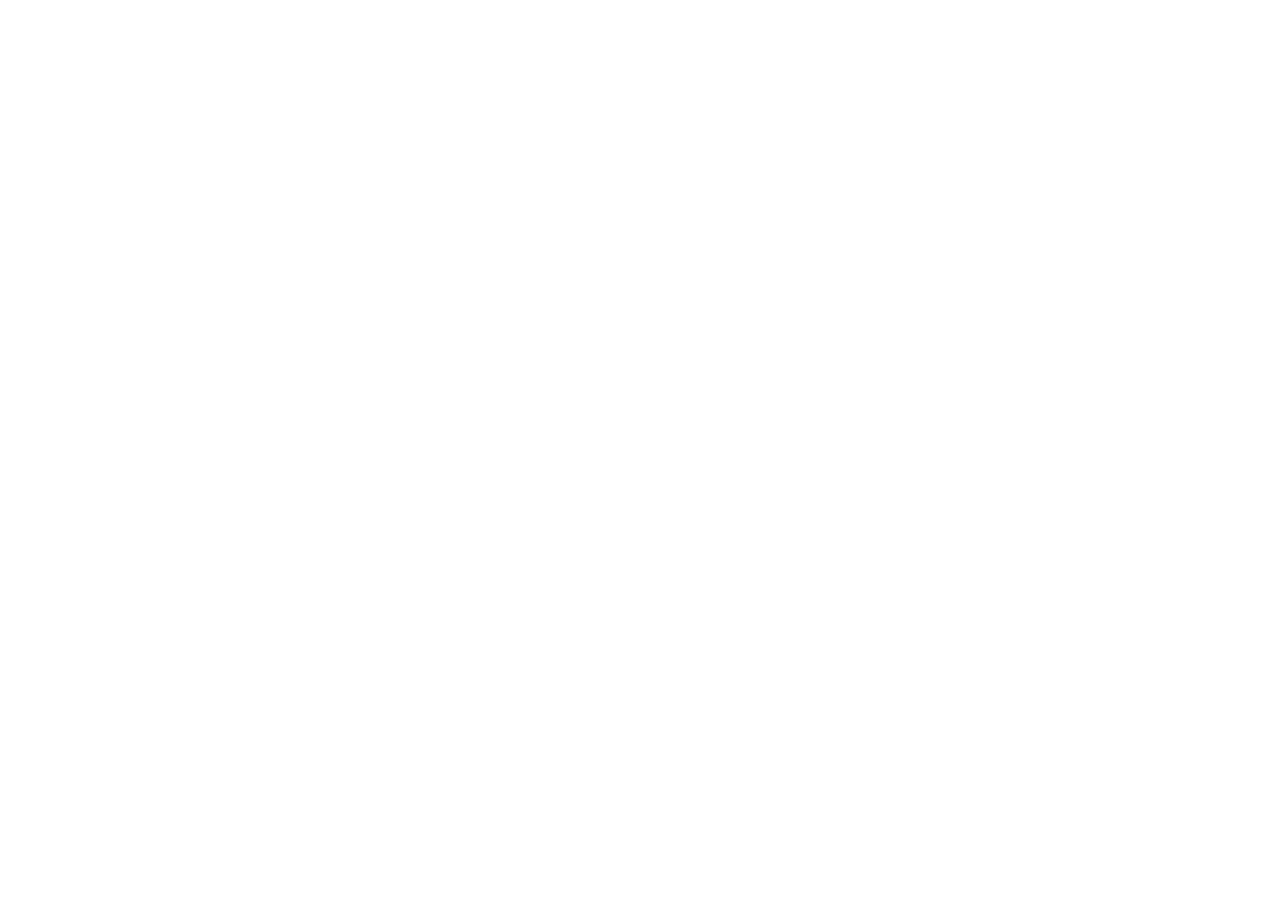
==== index.html @ 6a7826c1 "version 1.1 - Creation of file structure and placeholder HTML files as well as upload of asstes incl" ====
<!doctype html>
<html>
  <head>
    <title>Geoff Goodwin - Developer Page</title>
    <link rel="stylesheet" type="text/css" href="assets/css/reset.css">
    <link rel="stylesheet" type="text/css" href="assets/css/style.css">
  </head>

  <body>

    <!--<div id="headerPlusBody">-->
      <!--<div id="topRow">-->
        <!--<div id="headerContainer">  &lt;!&ndash;align="center" &ndash;&gt;-->
          <!--<header id="header">-->
            <!--<div id="logoName">-->
              <!--<h1>Geoff Goodwin</h1>-->
            <!--</div>-->
            <!--<div id="navLinkFarm">-->
              <!--<a href="index.html" class="headerLink">About</a> |-->
              <!--<a href="portfolio.html" class="headerLink">Portfolio</a> |-->
              <!--<a href="contact.html" class="headerLink" id="headerLinkRight">Contact</a>-->
            <!--</div>-->
          <!--</header>-->
        <!--</div>-->
      <!--</div>-->

      <!--<div id="contentContainer" align="center">-->

        <!--<div class="content">-->

          <!--<div class="contentSection mainBodyContainer">-->
            <!--<h1 class="mainBodyCaption">About Me</h1>-->
            <!--<hr>-->
            <!--<img src="assets/images/headshotsquare.png" id="profilePic" class="contentSection">-->
            <!--<p>Bacon ipsum dolor amet frankfurter pork belly sirloin, shankle spare ribs capicola ball tip. Landjaeger shank beef prosciutto. Jerky turducken sirloin prosciutto ribeye sausage picanha pork. Spare ribs salami buffalo, t-bone cupim pancetta corned beef landjaeger jerky filet mignon sausage beef prosciutto chuck. Shankle pork chop short loin andouille swine, tail cow buffalo tri-tip hamburger jerky salami.</p>-->
            <!--<br>-->
            <!--<p>Pork pork loin turducken sirloin. Picanha meatball ribeye, corned beef chicken kielbasa cow. Pork belly tongue strip steak ham hock short ribs sirloin. Beef ribs tenderloin picanha ham frankfurter swine rump pastrami pork short loin sausage salami. Rump beef pork belly beef ribs pancetta cupim. Turducken doner shank t-bone alcatra.</p>-->
          <!--</div>-->

          <!--&lt;!&ndash; RIGHT SIDE CONNECT WITH ME BOX &ndash;&gt;-->

          <!--<div id="connectWithMeContainer" class="contentSection">-->
            <!--<h2 id="connectWithMeCaption">Connect with Me</h2>-->
            <!--<hr>-->
            <!--<table id="logoFarm" width="100%">-->
              <!--<tr>-->
                <!--<td align="center"><a href="https://github.com/Geoff-Goodwin-Dev" target="_blank"><img src="assets/images/logo-github.png" width="45px" class="logoLink"></a></td>-->
                <!--<td align="center"><a href="https://www.linkedin.com/in/geoff-goodwin-dev/" target="_blank"><img src="assets/images/logo-linkedin.png" width="45px" class="logoLink"></a></td>-->
                <!--<td align="center"><a href="https://stackoverflow.com/users/9107950/geoff-goodwin" target="_blank"><img src="assets/images/logo-stackoverflow.png" width="45px" class="logoLink"></a></td>-->
              <!--</tr>-->
            <!--</table>-->
          <!--</div>-->

        <!--</div>-->

      <!--</div>-->
    <!--</div>-->

    <!--<footer id="footer">-->
      <!--Copyright &copy Geoffrey Goodwin 2017-->
    <!--</footer>-->

  </body>

</html>
---- assets/css/style.css ----
/** {*/
  /*box-sizing: border-box;*/
/*}*/

/*body {*/
  /*height: 100%;*/
  /*font-family: 'Arial', 'Helvetica Neue', Helvetica, sans-serif;*/
  /*font-size: 16px;*/
  /*color: #777777;*/
  /*background-image: url('../images/pattern1.jpg');*/
/*}*/

/*#headerPlusBody {*/
  /*min-height: calc(100vh - 70px);*/
/*}*/

/*#topRow {*/
  /*background-color: #ffffff;*/
  /*line-height: 85px;*/
/*}*/

/*header {*/
  /*display: flex;*/
  /*width: 960px;*/
  /*margin-bottom: 0;*/
/*}*/

/*h1 {*/
  /*font-family: Verdana, Geneva, sans-serif;*/
  /*display: block;*/
  /*font-size: 28px;*/
  /*font-weight: bold;*/
/*}*/

/*h2 {*/
  /*font-family: Verdana, Geneva, sans-serif;*/
  /*color: #4aaaa5;*/
  /*display: block;*/
  /*font-size: 18px;*/
  /*font-weight: bold;*/
/*}*/

/*h3 {*/
  /*font-family: Verdana, Geneva, sans-serif;*/
  /*color: #ffffff;*/
  /*display: block;*/
  /*font-size: 16px;*/
/*}*/

/*#headerContainer {*/
  /*margin: auto;*/
  /*border-bottom: 3px solid #cccccc;*/
  /*box-shadow: 0 10px 14px rgba(0, 0, 0, 0.2);*/
/*}*/

/*#logoName {*/
  /*float: left;*/
  /*background-color: #4aaaa5;*/
  /*color: #ffffff;*/
  /*padding: 0 20px;*/
  /*width: 30%;*/
  /*text-align: center;*/
/*}*/

/*#navLinkFarm {*/
  /*background-color: #ffffff;*/
  /*float: left;*/
  /*text-align: right;*/
  /*width: 70%;*/
/*}*/

/*.headerLink {*/
  /*color: #aaaaaa;*/
  /*text-decoration: none;*/
  /*font-size: 18px;*/
  /*margin: 0 15px;*/
  /*-webkit-transition: .3s;*/
  /*transition: .3s;*/
/*}*/

/*.headerLink:hover {*/
  /*text-shadow: 0 0 5px rgba(74, 170, 165, 0.8);*/
  /*color: #000000;*/
  /*-webkit-transition: .5s;*/
  /*transition: .5s;*/
/*}*/

/*#headerLinkRight {*/
  /*margin-right: 0;*/
/*}*/

/*#contentContainer {*/
  /*clear: both;*/
  /*padding-top: 30px;*/
  /*margin-bottom: 20px;*/
/*}*/

/*.content {*/
  /*margin: 0;*/
  /*width: 960px;*/
/*}*/

/*.mainBodyContainer {*/
  /*float: left;*/
  /*width: 650px;*/
  /*padding: 0 25px 25px 25px;*/
  /*text-align: left;*/
  /*line-height: 22px;*/
  /*margin-bottom: 20px;*/
/*}*/

/*.mainBodyCaption {*/
  /*color: #4aaaa5;*/
  /*font-size: 24px;*/
  /*padding: 20px 0;*/
/*}*/

/*#profilePic {*/
  /*float: left;*/
  /*width: 45%;*/
  /*margin-right: 20px;*/
  /*margin-bottom: 20px;*/
  /*position: relative;*/
  /*top: 6px;*/
  /*border: 1px solid #666666;*/
  /*border-radius: 3px;*/
/*}*/

/*.contentSection {*/
  /*border: 1px solid #cccccc;*/
  /*border-radius: 3px;*/
  /*box-shadow: 3px 3px 10px rgba(0, 0, 0, 0.4), inset 3px 15px 20px rgba(255, 255, 255, 1);*/
  /*background-color: rgba(256, 256, 256, 0.8);*/
/*}*/

/*hr {*/
  /*height: 12px;*/
  /*border: 0;*/
  /*box-shadow: inset 0 8px 8px -8px rgba(0, 0, 0, 0.5);*/
  /*margin: 0 0 10px 0;*/
/*}*/

/*!* -------PORTFOLIO SECTION------------ *!*/

/*.leftPortfolioItem {*/
  /*float: left;*/
/*}*/

/*.rightPortfolioItem {*/
  /*float: right;*/
/*}*/

/*.folioItem {*/
  /*background-color: #242bb3;*/
  /*height: 205px;*/
  /*width: 275px;*/
  /*margin-bottom: 60px;*/
  /*position: relative;*/
  /*box-shadow: 5px 5px 10px rgba(0, 0, 0, 0.5), inset 3px 3px 18px rgba(255, 255, 255, 0.3);*/
  /*border: 1px solid #666666;*/
  /*background-size: 100%;*/
/*}*/

/*.folioCaption {*/
  /*text-align: center;*/
  /*color: #ffffff;*/
  /*background-color: rgba(74, 170, 165, 0.8);*/
  /*line-height: 60px;*/
  /*position: absolute;*/
  /*bottom: 10px;*/
  /*width: 100%;*/
  /*box-shadow: 1px 3px 3px rgba(0, 0, 0, 0.2);*/
/*}*/

/*#hangman {*/
  /*background-image: url("../images/folio1_hangman.png");*/
/*}*/

/*#rpg {*/
  /*background-image: url("../images/folio2_rpg.png");*/
/*}*/

/*#trivia {*/
  /*background-image: url("../images/folio3_trivia.png");*/
/*}*/

/*#rutgers {*/
  /*background-image: url("../images/folio4_rutgers.png");*/
/*}*/

/*#rockPaperScissors {*/
  /*background-image: url("../images/folio5_rockpaperscissors.png");*/
/*}*/

/*#connectWithMeContainer {*/
  /*float: right;*/
  /*width: 270px;*/
  /*padding: 0 25px 20px 25px;*/
/*}*/

/*#connectWithMeCaption {*/
  /*padding: 20px 0;*/
/*}*/

/*.logoLink {*/
  /*border-radius: 6px;*/
  /*background-color: #eeeeee;*/
  /*box-shadow: 3px 3px 10px rgba(0, 0, 0, 0.4);*/
  /*-webkit-transition: .3s;*/
  /*transition: .3s;*/
/*}*/

/*.logoLink:hover {*/
  /*box-shadow: 1px 1px 5px rgba(0, 0, 0, 0.3);*/
  /*-webkit-transition: .5s;*/
  /*transition: .5s;*/
/*}*/

/*!*  ------------Contact Webform Section------------ *!*/

/*form {*/
  /*margin: 0 auto;*/
/*}*/

/*form > div {*/
  /*position: relative;*/
  /*margin-top: 16px;*/
/*}*/

/*form > div > input[type="text"],*/
/*form > div > input[type="email"],*/
/*form > div > textarea {*/
  /*width: 100%;*/
  /*padding: 12px;*/
  /*border: 1px solid #cccccc;*/
  /*border-radius: 3px;*/
  /*margin: 4px 0;*/
  /*resize: vertical;*/
  /*box-shadow: inset 2px 2px 5px rgba(0, 0, 0, 0.1);*/
/*}*/

/*form > div > input[type="text"]:focus,*/
/*form > div > input[type="email"]:focus {*/
  /*background: white;*/
/*}*/

/*form > div > input[type="text"]:valid,*/
/*form > div > input[type="email"]:valid  {*/
  /*background: #ffffff url("../images/check.png") no-repeat 98% 50%;*/
  /*background-size: 20px;*/
  /*border: 1px solid #2db34a;*/
/*}*/

/*form > div > input[type="text"]:invalid:not(:focus):not(:placeholder-shown),*/
/*form > div > input[type="email"]:invalid:not(:focus):not(:placeholder-shown) {*/
  /*background: #ffe6e6;*/
  /*border: 1px solid #FF0000;*/
/*}*/

/*form > div > input[type="text"]:invalid:not(:focus):not(:placeholder-shown) ~ .requirements,*/
/*form > div > input[type="email"]:invalid:not(:focus):not(:placeholder-shown) ~ .requirements {*/
  /*max-height: 200px;*/
  /*padding-bottom: 10px;*/
/*}*/

/*form > div .requirements {*/
  /*max-height: 0;*/
  /*-webkit-transition: .8s;*/
  /*transition: .8s;*/
  /*overflow: hidden;*/
  /*color: red;*/
  /*font-size: 14px;*/
/*}*/

/*label {*/
  /*font-weight: bold;*/
/*}*/

/*#messageContent {*/
  /*height: 200px;*/
/*}*/

/*input[type=submit],*/
/*input[type=reset] {*/
  /*background-color: #4aaaa5;*/
  /*color: #ffffff;*/
  /*padding: 12px 20px;*/
  /*border: none;*/
  /*border-radius: 3px;*/
  /*cursor: pointer;*/
  /*box-shadow: 3px 3px 10px rgba(0, 0, 0, 0.4);*/
  /*font-size: 16px;*/
  /*margin-right: 20px;*/
  /*-webkit-transition: .3s;*/
  /*transition: .3s;*/
/*}*/

/*input[type=submit]:hover,*/
/*input[type=reset]:hover{*/
  /*background-color: #2D918D;*/
  /*box-shadow: 1px 1px 5px rgba(0, 0, 0, 0.3);*/
  /*-webkit-transition: .5s;*/
  /*transition: .5s;*/
/*}*/

/*.container {*/
  /*border-radius: 5px;*/
/*}*/


/*footer {*/
  /*clear: both;*/
  /*border-top: 8px solid #4aaaa5;*/
  /*background-color: #666666;*/
  /*color: #999999;*/
  /*font-size: 12px;*/
  /*padding: 30px;*/
  /*height: 50px;*/
  /*width: 100%;*/
  /*text-align: center;*/
  /*margin-top: -20px;*/
/*}*/
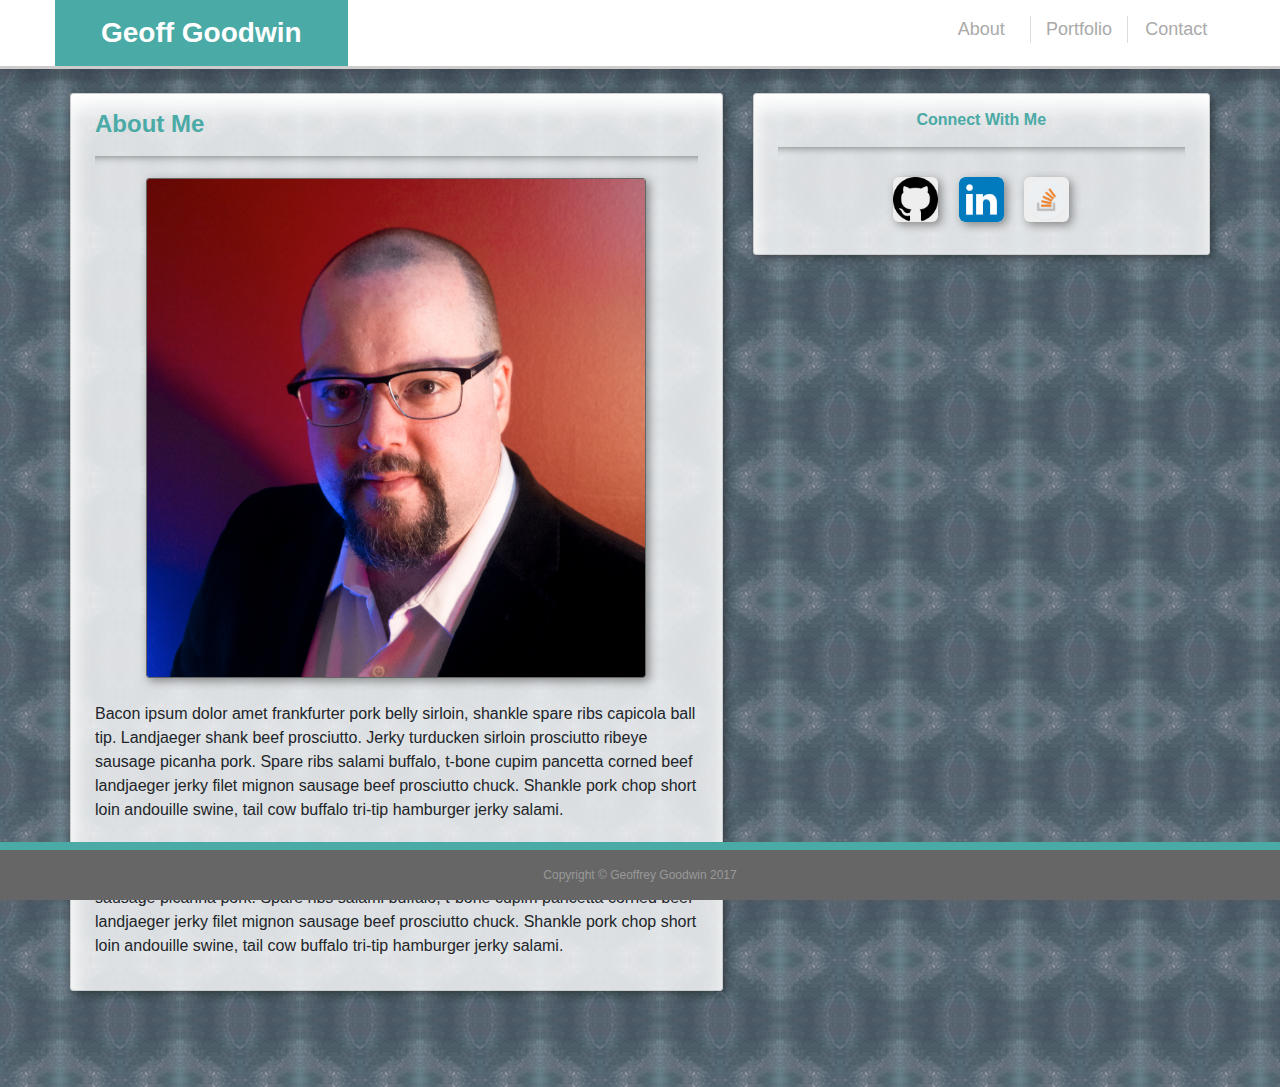
==== commit 803f0281: "version 1.2 - Upload of index.html redesigned with bootstrap as well as CSS for style modification" ====
--- a/index.html
+++ b/index.html
@@ -1,64 +1,111 @@
 <!doctype html>
+
 <html>
+
   <head>
-    <title>Geoff Goodwin - Developer Page</title>
+    <title>Geoff Goodwin - Developer Page - Bootstrap</title>
+
+    <meta name="viewport" content="width=device-width, initial-scale=1.0">
+
     <link rel="stylesheet" type="text/css" href="assets/css/reset.css">
+    <link rel="stylesheet" href="https://maxcdn.bootstrapcdn.com/bootstrap/4.0.0/css/bootstrap.min.css" integrity="sha384-Gn5384xqQ1aoWXA+058RXPxPg6fy4IWvTNh0E263XmFcJlSAwiGgFAW/dAiS6JXm" crossorigin="anonymous">
     <link rel="stylesheet" type="text/css" href="assets/css/style.css">
   </head>
 
   <body>
+  <!--NAVIGATION SECTION-->
+    <div class="border-bottom mb-4" id="headerContainer">
 
-    <!--<div id="headerPlusBody">-->
-      <!--<div id="topRow">-->
-        <!--<div id="headerContainer">  &lt;!&ndash;align="center" &ndash;&gt;-->
-          <!--<header id="header">-->
-            <!--<div id="logoName">-->
-              <!--<h1>Geoff Goodwin</h1>-->
-            <!--</div>-->
-            <!--<div id="navLinkFarm">-->
-              <!--<a href="index.html" class="headerLink">About</a> |-->
-              <!--<a href="portfolio.html" class="headerLink">Portfolio</a> |-->
-              <!--<a href="contact.html" class="headerLink" id="headerLinkRight">Contact</a>-->
-            <!--</div>-->
-          <!--</header>-->
-        <!--</div>-->
-      <!--</div>-->
+      <!--NAVIGATION CONTAINER FOR CENTERED ON PAGE-->
+      <div class="container" id="navigationBarContainer">
+        <div class="row">
 
-      <!--<div id="contentContainer" align="center">-->
+          <!--BRAND NAME SECTION-->
+          <div class="col-sm-12 col-md-5 col-lg-4 col-xl-3" id="header">
+            <h1 class="py-3 px-3 text-center" id="logoName">Geoff Goodwin</h1>
+          </div>
 
-        <!--<div class="content">-->
+          <!--PLACEHOLDER-->
+          <div class="col-sm-12 col-md-2 col-lg-4 col-xl-6"></div>
 
-          <!--<div class="contentSection mainBodyContainer">-->
-            <!--<h1 class="mainBodyCaption">About Me</h1>-->
-            <!--<hr>-->
-            <!--<img src="assets/images/headshotsquare.png" id="profilePic" class="contentSection">-->
-            <!--<p>Bacon ipsum dolor amet frankfurter pork belly sirloin, shankle spare ribs capicola ball tip. Landjaeger shank beef prosciutto. Jerky turducken sirloin prosciutto ribeye sausage picanha pork. Spare ribs salami buffalo, t-bone cupim pancetta corned beef landjaeger jerky filet mignon sausage beef prosciutto chuck. Shankle pork chop short loin andouille swine, tail cow buffalo tri-tip hamburger jerky salami.</p>-->
-            <!--<br>-->
-            <!--<p>Pork pork loin turducken sirloin. Picanha meatball ribeye, corned beef chicken kielbasa cow. Pork belly tongue strip steak ham hock short ribs sirloin. Beef ribs tenderloin picanha ham frankfurter swine rump pastrami pork short loin sausage salami. Rump beef pork belly beef ribs pancetta cupim. Turducken doner shank t-bone alcatra.</p>-->
-          <!--</div>-->
+          <!--LINK FARM-->
+          <div class="col-sm-12 col-md-5 col-lg-4 col-xl-3 py-3">
 
-          <!--&lt;!&ndash; RIGHT SIDE CONNECT WITH ME BOX &ndash;&gt;-->
+            <div class="row">
+              <div class="col-4 text-center nopadding">
+                <a href="index.html" class="headerLink text-center py-3 nopadding" target="_blank">About</a>
+              </div>
+              <div class="col-4 text-center nopadding" id="centerLink">
+                <a href="contact.html" class="headerLink text-center py-3 nopadding" target="_blank">Portfolio</a>
+              </div>
+              <div class="col-4 text-center nopadding">
+                <a href="contact.html" class="headerLink text-center py-3 nopadding" target="_blank">Contact</a>
+              </div>
+            </div>
 
-          <!--<div id="connectWithMeContainer" class="contentSection">-->
-            <!--<h2 id="connectWithMeCaption">Connect with Me</h2>-->
-            <!--<hr>-->
-            <!--<table id="logoFarm" width="100%">-->
-              <!--<tr>-->
-                <!--<td align="center"><a href="https://github.com/Geoff-Goodwin-Dev" target="_blank"><img src="assets/images/logo-github.png" width="45px" class="logoLink"></a></td>-->
-                <!--<td align="center"><a href="https://www.linkedin.com/in/geoff-goodwin-dev/" target="_blank"><img src="assets/images/logo-linkedin.png" width="45px" class="logoLink"></a></td>-->
-                <!--<td align="center"><a href="https://stackoverflow.com/users/9107950/geoff-goodwin" target="_blank"><img src="assets/images/logo-stackoverflow.png" width="45px" class="logoLink"></a></td>-->
-              <!--</tr>-->
-            <!--</table>-->
-          <!--</div>-->
+          </div>
 
-        <!--</div>-->
+        </div>
 
-      <!--</div>-->
-    <!--</div>-->
+      </div>
+    </div>
 
-    <!--<footer id="footer">-->
-      <!--Copyright &copy Geoffrey Goodwin 2017-->
-    <!--</footer>-->
+    <!--PAGE BODY-->
+    <div class="container mb-4" id="bodySection">
+      <div class="row">
+
+        <!--MAIN CONTENT SECTION-->
+        <div class="col-md-8 col-xl-7">
+          <div class="card mb-4 px-4 py-3 mainBodyContainer">
+            <h1 id="mainBodyCaption">About Me</h1>
+            <hr class="horizDivider">
+            <div class="row">
+              <div class="col text-center">
+                <img src="assets/images/headshotsquare.png" id="profilePic" class="contentSection">
+              </div>
+            </div>
+            <div class="row">
+              <div class="col text-left">
+                <p>Bacon ipsum dolor amet frankfurter pork belly sirloin, shankle spare ribs capicola ball tip. Landjaeger shank beef prosciutto. Jerky turducken sirloin prosciutto ribeye sausage picanha pork. Spare ribs salami buffalo, t-bone cupim pancetta corned beef landjaeger jerky filet mignon sausage beef prosciutto chuck. Shankle pork chop short loin andouille swine, tail cow buffalo tri-tip hamburger jerky salami.</p>
+                <p>Bacon ipsum dolor amet frankfurter pork belly sirloin, shankle spare ribs capicola ball tip. Landjaeger shank beef prosciutto. Jerky turducken sirloin prosciutto ribeye sausage picanha pork. Spare ribs salami buffalo, t-bone cupim pancetta corned beef landjaeger jerky filet mignon sausage beef prosciutto chuck. Shankle pork chop short loin andouille swine, tail cow buffalo tri-tip hamburger jerky salami.</p>
+              </div>
+            </div>
+          </div>
+        </div>
+
+        <!--CONNECT WITH ME SECTION-->
+        <div class="col-md-4 col-xl-5">
+          <div class="card mb-4 px-4 py-3 mainBodyContainer">
+            <h2 class="text-center" id="connectWithMeCaption">Connect With Me</h2>
+            <hr class="horizDivider">
+            <div class="row">
+              <div class="col text-center nopadding">
+                <a href="https://github.com/Geoff-Goodwin-Dev" target="_blank">
+                  <img src="assets/images/logo-github.png" class="logoLink">
+                </a>
+
+                <a href="https://www.linkedin.com/in/geoff-goodwin-dev/" target="_blank">
+                  <img src="assets/images/logo-linkedin.png" class="logoLink">
+                </a>
+
+                <a href="https://stackoverflow.com/users/9107950/geoff-goodwin" target="_blank">
+                  <img src="assets/images/logo-stackoverflow.png" class="logoLink">
+                </a>
+              </div>
+            </div>
+          </div>
+        </div>
+
+      </div>
+    </div>
+
+    <br>
+    <br>
+
+    <!--FOOTER SECTION-->
+    <div id="footer" class="fixed-bottom text-center py-3 border-top">
+      Copyright &copy Geoffrey Goodwin 2017
+    </div>
 
   </body>
 
--- a/assets/css/style.css
+++ b/assets/css/style.css
@@ -1,144 +1,109 @@
-/** {*/
-  /*box-sizing: border-box;*/
-/*}*/
-
-/*body {*/
-  /*height: 100%;*/
-  /*font-family: 'Arial', 'Helvetica Neue', Helvetica, sans-serif;*/
-  /*font-size: 16px;*/
-  /*color: #777777;*/
-  /*background-image: url('../images/pattern1.jpg');*/
-/*}*/
-
-/*#headerPlusBody {*/
-  /*min-height: calc(100vh - 70px);*/
-/*}*/
-
-/*#topRow {*/
-  /*background-color: #ffffff;*/
-  /*line-height: 85px;*/
-/*}*/
-
-/*header {*/
-  /*display: flex;*/
-  /*width: 960px;*/
-  /*margin-bottom: 0;*/
-/*}*/
-
-/*h1 {*/
-  /*font-family: Verdana, Geneva, sans-serif;*/
-  /*display: block;*/
-  /*font-size: 28px;*/
-  /*font-weight: bold;*/
-/*}*/
-
-/*h2 {*/
-  /*font-family: Verdana, Geneva, sans-serif;*/
-  /*color: #4aaaa5;*/
-  /*display: block;*/
-  /*font-size: 18px;*/
-  /*font-weight: bold;*/
-/*}*/
-
-/*h3 {*/
-  /*font-family: Verdana, Geneva, sans-serif;*/
-  /*color: #ffffff;*/
-  /*display: block;*/
-  /*font-size: 16px;*/
-/*}*/
-
-/*#headerContainer {*/
-  /*margin: auto;*/
-  /*border-bottom: 3px solid #cccccc;*/
-  /*box-shadow: 0 10px 14px rgba(0, 0, 0, 0.2);*/
-/*}*/
-
-/*#logoName {*/
-  /*float: left;*/
-  /*background-color: #4aaaa5;*/
-  /*color: #ffffff;*/
-  /*padding: 0 20px;*/
-  /*width: 30%;*/
-  /*text-align: center;*/
-/*}*/
-
-/*#navLinkFarm {*/
-  /*background-color: #ffffff;*/
-  /*float: left;*/
-  /*text-align: right;*/
-  /*width: 70%;*/
-/*}*/
-
-/*.headerLink {*/
-  /*color: #aaaaaa;*/
-  /*text-decoration: none;*/
-  /*font-size: 18px;*/
-  /*margin: 0 15px;*/
-  /*-webkit-transition: .3s;*/
-  /*transition: .3s;*/
-/*}*/
-
-/*.headerLink:hover {*/
-  /*text-shadow: 0 0 5px rgba(74, 170, 165, 0.8);*/
-  /*color: #000000;*/
-  /*-webkit-transition: .5s;*/
-  /*transition: .5s;*/
-/*}*/
-
-/*#headerLinkRight {*/
-  /*margin-right: 0;*/
-/*}*/
-
-/*#contentContainer {*/
-  /*clear: both;*/
-  /*padding-top: 30px;*/
-  /*margin-bottom: 20px;*/
-/*}*/
-
-/*.content {*/
-  /*margin: 0;*/
-  /*width: 960px;*/
-/*}*/
-
-/*.mainBodyContainer {*/
-  /*float: left;*/
-  /*width: 650px;*/
-  /*padding: 0 25px 25px 25px;*/
-  /*text-align: left;*/
-  /*line-height: 22px;*/
-  /*margin-bottom: 20px;*/
-/*}*/
-
-/*.mainBodyCaption {*/
-  /*color: #4aaaa5;*/
-  /*font-size: 24px;*/
-  /*padding: 20px 0;*/
-/*}*/
-
-/*#profilePic {*/
-  /*float: left;*/
-  /*width: 45%;*/
-  /*margin-right: 20px;*/
-  /*margin-bottom: 20px;*/
-  /*position: relative;*/
-  /*top: 6px;*/
-  /*border: 1px solid #666666;*/
-  /*border-radius: 3px;*/
-/*}*/
-
-/*.contentSection {*/
-  /*border: 1px solid #cccccc;*/
-  /*border-radius: 3px;*/
-  /*box-shadow: 3px 3px 10px rgba(0, 0, 0, 0.4), inset 3px 15px 20px rgba(255, 255, 255, 1);*/
-  /*background-color: rgba(256, 256, 256, 0.8);*/
-/*}*/
-
-/*hr {*/
-  /*height: 12px;*/
-  /*border: 0;*/
-  /*box-shadow: inset 0 8px 8px -8px rgba(0, 0, 0, 0.5);*/
-  /*margin: 0 0 10px 0;*/
-/*}*/
+body {
+  font-family: 'Arial', 'Helvetica Neue', Helvetica, sans-serif;
+  font-size: 16px;
+  background-image: url('../images/pattern1.jpg');
+}
+
+/*HEADER-SPECIFIC FORMATTING*/
+
+#headerContainer {
+  box-shadow: 0 10px 14px rgba(0, 0, 0, 0.2);
+  border-bottom: 3px solid #cccccc !important;
+  background-color: #ffffff;
+}
+
+#navigationBarContainer {
+  padding: 0;
+}
+
+#header {
+  padding: 0;
+  margin: 0 auto;
+}
+
+
+#logoName {
+  background-color: #4aaaa5;
+  color: #ffffff;
+  margin-bottom: 0;
+  font-family: Verdana, Geneva, sans-serif;
+  display: block;
+  font-size: 1.75rem;
+  font-weight: bold;
+}
+
+#centerLink {
+  border-left: 1px solid #ddd;
+  border-right: 1px solid #ddd;
+}
+
+.headerLink {
+  color: #aaaaaa;
+  text-decoration: none;
+  font-size: 18px;
+  margin: 15px;
+  -webkit-transition: .3s;
+  transition: .3s;
+}
+
+.headerLink:hover {
+  text-decoration: none;
+  text-shadow: 0 0 5px rgba(74, 170, 165, 0.8);
+  color: #404040;
+  -webkit-transition: .5s;
+  transition: .5s;
+}
+
+/*MAIN BODY-SPECIFIC FORMATTING*/
+
+#bodySection {
+  padding: 0;
+}
+
+.mainBodyContainer{
+  border: 1px solid #cccccc;
+  border-radius: 3px;
+  box-shadow: 3px 3px 10px rgba(0, 0, 0, 0.4), inset 3px 15px 20px rgba(255, 255, 255, 1);
+  background-color: rgba(256, 256, 256, 0.8);
+}
+
+#mainBodyCaption {
+  font-family: Verdana, Geneva, sans-serif;
+  display: block;
+  font-size: 1.5rem;
+  font-weight: bold;
+  color: #4aaaa5;
+  padding: 0;
+}
+
+.horizDivider {
+  height: 12px;
+  border: 0;
+  box-shadow: inset 0 8px 8px -8px rgba(0, 0, 0, 0.5);
+  margin: 10px 0;
+}
+
+#profilePic {
+  width: 95%;
+  margin: 0 auto 1.5rem 0;
+  max-width: 500px;
+  border: 1px solid #666666;
+  border-radius: 3px;
+  box-shadow: 3px 3px 10px rgba(0, 0, 0, 0.4)
+}
+
+#connectWithMeCaption {
+  font-family: Verdana, Geneva, sans-serif;
+  display: block;
+  font-size: 1rem;
+  font-weight: bold;
+  color: #4aaaa5;
+  padding: 0;
+}
+
+
+
+
 
 /*!* -------PORTFOLIO SECTION------------ *!*/
 
@@ -192,31 +157,25 @@
   /*background-image: url("../images/folio5_rockpaperscissors.png");*/
 /*}*/
 
-/*#connectWithMeContainer {*/
-  /*float: right;*/
-  /*width: 270px;*/
-  /*padding: 0 25px 20px 25px;*/
-/*}*/
-
-/*#connectWithMeCaption {*/
-  /*padding: 20px 0;*/
-/*}*/
-
-/*.logoLink {*/
-  /*border-radius: 6px;*/
-  /*background-color: #eeeeee;*/
-  /*box-shadow: 3px 3px 10px rgba(0, 0, 0, 0.4);*/
-  /*-webkit-transition: .3s;*/
-  /*transition: .3s;*/
-/*}*/
-
-/*.logoLink:hover {*/
-  /*box-shadow: 1px 1px 5px rgba(0, 0, 0, 0.3);*/
-  /*-webkit-transition: .5s;*/
-  /*transition: .5s;*/
-/*}*/
-
-/*!*  ------------Contact Webform Section------------ *!*/
+.logoLink {
+  text-decoration: none;
+  border-radius: 6px;
+  background-color: #eeeeee;
+  width: 45px;
+  margin: 0.5rem 0.5rem 1rem 0.5rem;
+  box-shadow: 3px 3px 10px rgba(0, 0, 0, 0.4);
+  -webkit-transition: .3s;
+  transition: .3s;
+}
+
+.logoLink:hover {
+  text-decoration: none;
+  box-shadow: 1px 1px 5px rgba(0, 0, 0, 0.3);
+  -webkit-transition: .5s;
+  transition: .5s;
+}
+
+/*Contact Webform Section*/
 
 /*form {*/
   /*margin: 0 auto;*/
@@ -307,16 +266,16 @@
   /*border-radius: 5px;*/
 /*}*/
 
-
-/*footer {*/
-  /*clear: both;*/
-  /*border-top: 8px solid #4aaaa5;*/
-  /*background-color: #666666;*/
-  /*color: #999999;*/
-  /*font-size: 12px;*/
-  /*padding: 30px;*/
-  /*height: 50px;*/
-  /*width: 100%;*/
-  /*text-align: center;*/
-  /*margin-top: -20px;*/
-/*}*/+/*FOOTER-SPECIFIC FORMATTING*/
+
+#footer {
+  clear: both;
+  border-top: 8px solid #4aaaa5 !important;
+  background-color: #666666;
+  color: #999999;
+  font-size: 12px;
+}
+
+.nopadding {
+  padding: 0 !important;
+}